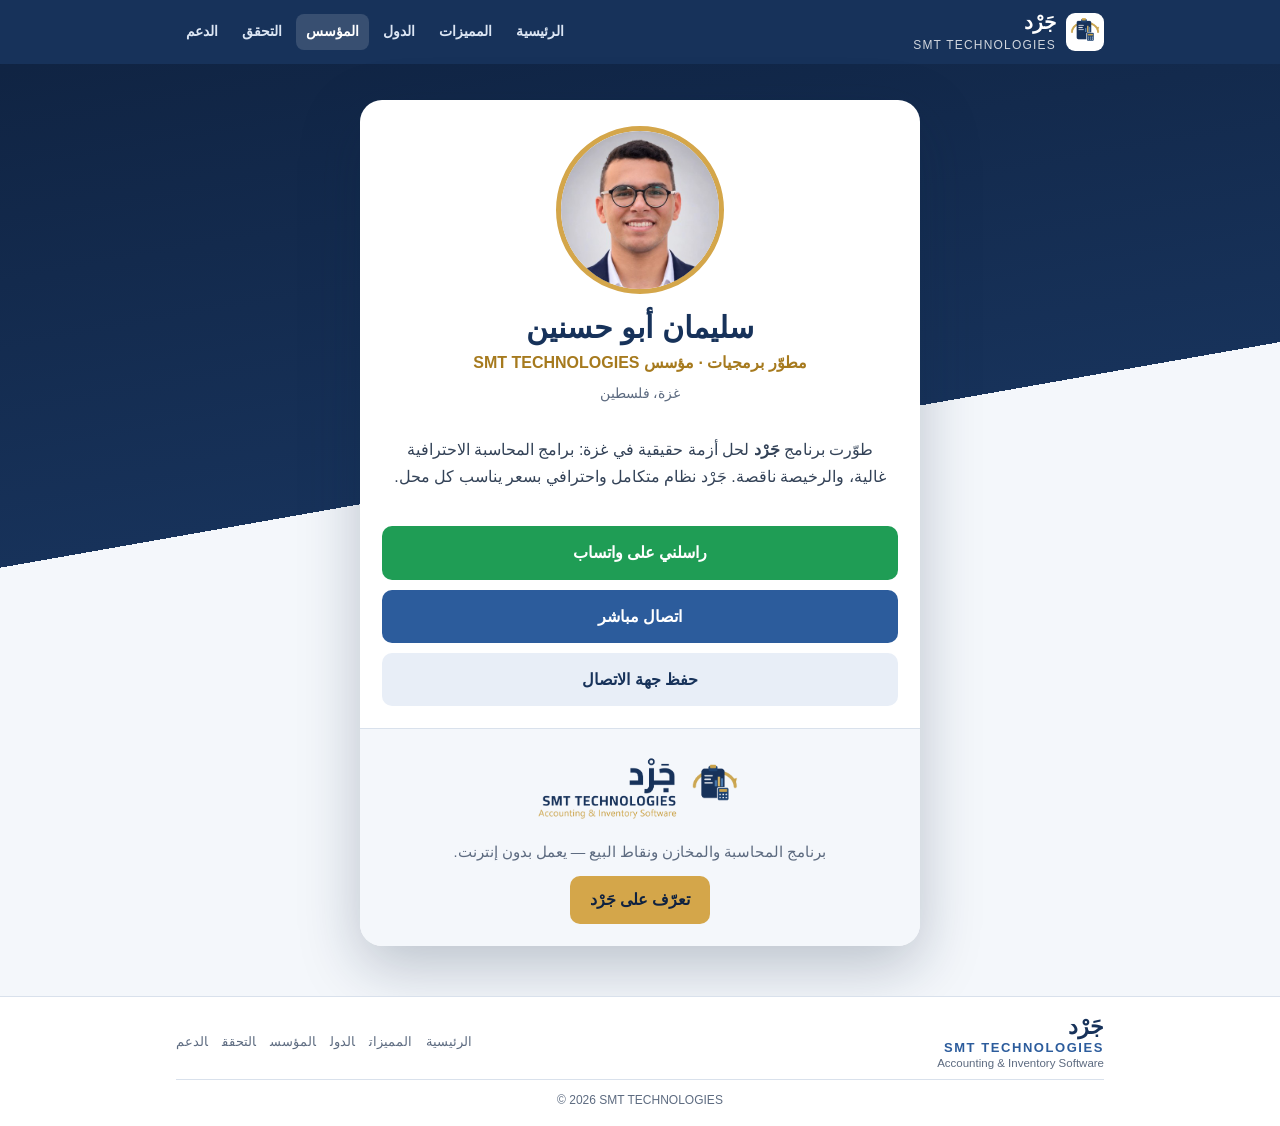
==== founder/index.html @ 3a220c8c "الموقع الكامل: تعريف جَرْد، الدول، الأسئلة، وصفحة المؤسس" ====
<!doctype html>
<html lang="ar" dir="rtl">
<head>
<meta charset="utf-8">
<meta name="viewport" content="width=device-width, initial-scale=1">
<meta http-equiv="Content-Security-Policy" content="default-src 'self'; script-src 'self'; style-src 'self' https://fonts.googleapis.com; font-src https://fonts.gstatic.com; img-src 'self' data:; connect-src 'self'; object-src 'none'; base-uri 'none'; form-action 'none'">
<meta name="referrer" content="strict-origin-when-cross-origin">
<meta name="theme-color" content="#0f2240">
<link rel="icon" href="../favicon.png">
<link rel="preconnect" href="https://fonts.googleapis.com">
<link rel="preconnect" href="https://fonts.gstatic.com" crossorigin>
<link href="https://fonts.googleapis.com/css2?family=Cairo:wght@400;500;600;700;800&display=swap" rel="stylesheet">
<title>سليمان أبو حسنين — مطوّر برمجيات | SMT TECHNOLOGIES</title>
<meta name="description" content="سليمان أبو حسنين، مطوّر برمجيات من غزة ومؤسس SMT TECHNOLOGIES، مطوّر برنامج جَرْد للمحاسبة والمخازن ونقاط البيع.">
<link rel="stylesheet" href="../assets/style.css?v=202611101321">
<link rel="stylesheet" href="../assets/home.css?v=202611101321">
</head>
<body data-root=".." data-page="founder" class="fp">
<header id="site-header"></header>
<main class="wrap">
  <article class="vcard">
    <div class="top">
      <div class="avatar"><img src="../assets/img/suliman-avatar.jpg" alt="سليمان أبو حسنين" width="400" height="400"></div>
      <h1>سليمان أبو حسنين</h1>
      <div class="role">مطوّر برمجيات · مؤسس SMT TECHNOLOGIES</div>
      <div class="place">غزة، فلسطين</div>
    </div>
    <p class="bio">طوّرت برنامج <b>جَرْد</b> لحل أزمة حقيقية في غزة: برامج المحاسبة الاحترافية غالية، والرخيصة ناقصة. جَرْد نظام متكامل واحترافي بسعر يناسب كل محل.</p>
    <div class="actions">
      <a class="btn btn-wa" id="wa-btn" href="https://wa.me/970597657810" target="_blank" rel="noopener">راسلني على واتساب</a>
      <a class="btn btn-primary" href="tel:+970597657810">اتصال مباشر</a>
      <a class="btn btn-ghost" href="suliman.vcf" download>حفظ جهة الاتصال</a>
    </div>
    <div class="prod">
      <img src="../assets/img/jard-logo.png" alt="جَرْد — SMT TECHNOLOGIES" width="621" height="222">
      <p>برنامج المحاسبة والمخازن ونقاط البيع — يعمل بدون إنترنت.</p>
      <a class="btn btn-gold" href="../index.html">تعرّف على جَرْد</a>
    </div>
  </article>
</main>
<footer id="site-footer"></footer>
<script src="../config.js?v=202611101321"></script>
<script src="../assets/site.js?v=202611101321"></script>
</body>
</html>
---- assets/style.css ----
:root {
  --brand: #17325a;
  --brand-2: #2c5c9c;
  --brand-soft: #e8eef7;
  --ink: #1b2433;
  --muted: #5d6b80;
  --line: #d9e1ec;
  --bg: #f4f7fb;
  --card: #ffffff;
  --ok: #1f7a4d;
  --ok-soft: #e7f5ee;
  --bad: #b23b3b;
  --bad-soft: #fcecec;
  --warn: #8a5a00;
  --radius: 14px;
  --shadow: 0 6px 24px rgba(23, 50, 90, 0.08);
}

* {
  box-sizing: border-box;
}
html {
  -webkit-text-size-adjust: 100%;
}
body {
  margin: 0;
  font-family: 'Cairo', 'Segoe UI', Tahoma, sans-serif;
  color: var(--ink);
  background: var(--bg);
  line-height: 1.7;
  min-height: 100vh;
  display: flex;
  flex-direction: column;
}
main {
  flex: 1;
}
a {
  color: var(--brand-2);
}
.wrap {
  width: 100%;
  max-width: 960px;
  margin: 0 auto;
  padding: 0 16px;
}

/* الترويسة */
.site-header {
  background: var(--brand);
  color: #fff;
}
.site-header .wrap {
  display: flex;
  align-items: center;
  justify-content: space-between;
  gap: 12px;
  min-height: 64px;
  flex-wrap: wrap;
}
.brand {
  display: flex;
  align-items: center;
  gap: 10px;
  color: #fff;
  text-decoration: none;
}
.brand-logo {
  width: 38px;
  height: 38px;
  flex: none;
  display: block;
}
.brand-logo img {
  width: 100%;
  height: 100%;
  object-fit: contain;
}
.brand-text {
  line-height: 1.2;
}
.brand-text b {
  display: block;
  font-size: 20px;
  font-weight: 800;
}
.brand-text small {
  font-size: 12px;
  opacity: 0.8;
}
.site-nav {
  display: flex;
  gap: 4px;
}
.site-nav a {
  color: #dbe5f3;
  text-decoration: none;
  font-size: 14px;
  font-weight: 600;
  padding: 6px 10px;
  border-radius: 8px;
}
.site-nav a:hover,
.site-nav a.active {
  background: rgba(255, 255, 255, 0.14);
  color: #fff;
}

/* التذييل */
.site-footer {
  margin-top: 40px;
  border-top: 1px solid var(--line);
  background: var(--card);
  color: var(--muted);
  font-size: 13px;
}
.site-footer .wrap {
  display: flex;
  justify-content: space-between;
  flex-wrap: wrap;
  gap: 8px;
  padding-top: 16px;
  padding-bottom: 16px;
}
.site-footer nav a {
  color: var(--muted);
  margin-inline-start: 14px;
  text-decoration: none;
}

/* عام */
.hero {
  background: linear-gradient(160deg, var(--brand) 0%, var(--brand-2) 100%);
  color: #fff;
  padding: 44px 0 52px;
}
.hero h1 {
  font-size: 30px;
  line-height: 1.35;
  margin: 0 0 10px;
}
.hero p {
  margin: 0 0 22px;
  color: #dbe5f3;
  max-width: 560px;
}
h2 {
  color: var(--brand);
  font-size: 22px;
  margin: 34px 0 14px;
}
.btn {
  display: inline-flex;
  align-items: center;
  justify-content: center;
  gap: 8px;
  padding: 10px 20px;
  border-radius: 10px;
  font: inherit;
  font-weight: 700;
  text-decoration: none;
  border: 0;
  cursor: pointer;
}
.btn-primary {
  background: var(--brand-2);
  color: #fff;
}
.btn-light {
  background: #fff;
  color: var(--brand);
}
.btn-glass {
  background: rgba(255, 255, 255, 0.16);
  color: #fff;
}
.btn-ghost {
  background: var(--brand-soft);
  color: var(--brand);
}
.btn-row {
  display: flex;
  gap: 10px;
  flex-wrap: wrap;
}
.card {
  background: var(--card);
  border: 1px solid var(--line);
  border-radius: var(--radius);
  box-shadow: var(--shadow);
  padding: 20px;
}
.grid {
  display: grid;
  grid-template-columns: repeat(auto-fit, minmax(220px, 1fr));
  gap: 14px;
}
.feature h3 {
  margin: 8px 0 4px;
  font-size: 17px;
  color: var(--brand);
}
.feature p {
  margin: 0;
  color: var(--muted);
  font-size: 14px;
}
.ico {
  width: 40px;
  height: 40px;
  border-radius: 10px;
  background: var(--brand-soft);
  color: var(--brand-2);
  display: flex;
  align-items: center;
  justify-content: center;
}
.ico svg {
  width: 22px;
  height: 22px;
}
.about {
  color: var(--muted);
}

/* صفحة التحقق */
.verify {
  max-width: 520px;
  margin: 28px auto 0;
}
.verify h1 {
  font-size: 20px;
  color: var(--brand);
  margin: 0 0 14px;
  text-align: center;
}
.badge {
  display: flex;
  flex-direction: column;
  align-items: center;
  gap: 6px;
  padding: 22px 16px;
  border-radius: var(--radius);
  text-align: center;
  font-weight: 800;
  font-size: 22px;
}
.badge .mark {
  width: 56px;
  height: 56px;
  border-radius: 50%;
  display: flex;
  align-items: center;
  justify-content: center;
  font-size: 30px;
  color: #fff;
}
.badge small {
  font-weight: 500;
  font-size: 14px;
}
.badge.ok {
  background: var(--ok-soft);
  color: var(--ok);
}
.badge.ok .mark {
  background: var(--ok);
}
.badge.bad {
  background: var(--bad-soft);
  color: var(--bad);
}
.badge.bad .mark {
  background: var(--bad);
}
.badge.wait {
  background: var(--brand-soft);
  color: var(--brand);
}
.badge.wait .mark {
  background: var(--brand-2);
}
.details {
  width: 100%;
  border-collapse: collapse;
  margin-top: 16px;
}
.details th,
.details td {
  text-align: start;
  padding: 10px 4px;
  border-bottom: 1px solid var(--line);
  vertical-align: top;
}
.details tr:last-child th,
.details tr:last-child td {
  border-bottom: 0;
}
.details th {
  color: var(--muted);
  font-weight: 600;
  width: 38%;
}
.details td {
  font-weight: 700;
  overflow-wrap: anywhere;
}
.mono {
  font-family: Consolas, 'Courier New', monospace;
  direction: ltr;
  unicode-bidi: isolate;
}
.verify .actions {
  margin-top: 18px;
  text-align: center;
}
.note {
  color: var(--muted);
  font-size: 13px;
  text-align: center;
  margin-top: 12px;
}

/* التواصل */
.contact-list {
  display: grid;
  gap: 10px;
}
.contact-item {
  display: flex;
  align-items: center;
  gap: 12px;
  padding: 14px 16px;
  text-decoration: none;
  color: var(--ink);
}
.contact-item b {
  display: block;
}
.contact-item span {
  color: var(--muted);
  font-size: 14px;
}
.contact-item .ltr {
  direction: ltr;
  unicode-bidi: isolate;
}
details.faq {
  margin-bottom: 10px;
  padding: 0;
}
details.faq summary {
  cursor: pointer;
  font-weight: 700;
  padding: 14px 16px;
  color: var(--brand);
}
details.faq p {
  margin: 0;
  padding: 0 16px 14px;
  color: var(--muted);
}

@media (max-width: 520px) {
  .hero {
    padding: 32px 0 38px;
  }
  .hero h1 {
    font-size: 24px;
  }
  .site-header .wrap {
    padding-top: 10px;
    padding-bottom: 8px;
  }
  .site-nav {
    width: 100%;
    justify-content: space-between;
  }
  .site-nav a {
    font-size: 13px;
    padding: 6px 8px;
  }
  .site-footer nav a {
    margin-inline-start: 0;
    margin-inline-end: 14px;
  }
}

/* هوية التذييل كما في الشعار: جَرْد / SMT TECHNOLOGIES / Accounting & Inventory Software */
.site-footer .wrap {
  align-items: center;
}
.foot-brand {
  display: flex;
  flex-direction: column;
  line-height: 1.25;
}
.foot-brand b {
  font-size: 22px;
  font-weight: 800;
  color: var(--brand);
}
.foot-brand span {
  font-size: 13px;
  font-weight: 700;
  letter-spacing: 0.12em;
  color: var(--brand-2);
}
.foot-brand small {
  direction: ltr;
  font-size: 11.5px;
  color: var(--muted);
}
.site-footer .copy {
  width: 100%;
  font-size: 12px;
  direction: ltr;
  text-align: center;
  border-top: 1px solid var(--line);
  padding-top: 10px;
}
.brand-text small {
  letter-spacing: 0.1em;
}

details.faq p a {
  font-weight: 700;
}

/* صفحة الدعم: زر التواصل أسفل الأسئلة */
.support-cta {
  margin-top: 18px;
  text-align: center;
  display: flex;
  flex-direction: column;
  align-items: center;
  gap: 4px;
}
.support-cta > span {
  color: var(--muted);
  font-size: 14px;
  margin-bottom: 10px;
}
.support-cta .btn-row {
  justify-content: center;
}
.btn-ico svg {
  width: 18px;
  height: 18px;
}

/* nav-scroll */
.site-nav {
  overflow-x: auto;
  scrollbar-width: none;
  max-width: 100%;
}
.site-nav::-webkit-scrollbar {
  display: none;
}
.site-nav a {
  white-space: nowrap;
}
.brand-logo img {
  border-radius: 9px;
  background: #fff;
}
---- assets/home.css ----
/* الصفحة الرئيسية وصفحة المؤسس — تُحمَّل بعد style.css */
:root {
  --gold: #d4a64a;
  --gold-soft: #fbf3e2;
  --navy-deep: #0f2240;
}


.lp .wrap {
  max-width: 1120px;
}
.lp section {
  padding: 64px 0;
}
.lp section.tint {
  background: #fff;
  border-top: 1px solid var(--line);
  border-bottom: 1px solid var(--line);
}
.eyebrow {
  display: inline-block;
  font-size: 13px;
  font-weight: 800;
  color: var(--gold);
  letter-spacing: 0.04em;
  margin-bottom: 6px;
}
.sec-title {
  font-size: 30px;
  line-height: 1.35;
  color: var(--brand);
  margin: 0 0 10px;
}
.sec-lead {
  color: var(--muted);
  font-size: 17px;
  max-width: 680px;
  margin: 0 0 32px;
}
.center {
  text-align: center;
}
.center .sec-lead {
  margin-inline: auto;
}

/* البطل */
.lp-hero {
  background: radial-gradient(1200px 500px at 85% -10%, rgba(212, 166, 74, 0.18), transparent 60%),
    linear-gradient(160deg, var(--navy-deep) 0%, var(--brand) 55%, var(--brand-2) 100%);
  color: #fff;
  padding: 64px 0 0 !important;
  overflow: hidden;
}
.lp-hero .wrap {
  display: grid;
  grid-template-columns: 1fr;
  gap: 36px;
  text-align: center;
}
.lp-hero .pill {
  display: inline-flex;
  align-items: center;
  gap: 8px;
  background: rgba(255, 255, 255, 0.1);
  border: 1px solid rgba(255, 255, 255, 0.18);
  padding: 4px 14px;
  border-radius: 99px;
  font-size: 13px;
  font-weight: 700;
  color: #f3dfb2;
}
.lp-hero h1 {
  font-size: 44px;
  line-height: 1.3;
  margin: 16px auto 14px;
  max-width: 820px;
}
.lp-hero h1 em {
  font-style: normal;
  color: var(--gold);
}
.lp-hero p.lead {
  color: #d3def0;
  font-size: 18px;
  max-width: 680px;
  margin: 0 auto 26px;
}
.lp-hero .btn-row {
  justify-content: center;
}
.btn-gold {
  background: var(--gold);
  color: var(--navy-deep);
}
.btn-lg {
  padding: 13px 26px;
  font-size: 16px;
}
.hero-shot {
  margin: 0 auto;
  max-width: 980px;
  border-radius: 16px 16px 0 0;
  border: 1px solid rgba(255, 255, 255, 0.2);
  border-bottom: 0;
  box-shadow: 0 -10px 60px rgba(0, 0, 0, 0.35);
  overflow: hidden;
  background: #fff;
}
.hero-shot img {
  display: block;
  width: 100%;
  height: auto;
}
.hero-stats {
  display: grid;
  grid-template-columns: repeat(4, 1fr);
  gap: 12px;
  max-width: 760px;
  margin: 0 auto;
}
.hero-stats div {
  background: rgba(255, 255, 255, 0.07);
  border: 1px solid rgba(255, 255, 255, 0.12);
  border-radius: 12px;
  padding: 10px 6px;
}
.hero-stats b {
  display: block;
  font-size: 24px;
  color: var(--gold);
  line-height: 1.2;
}
.hero-stats span {
  font-size: 13px;
  color: #c8d5ea;
}

/* القصة */
.story {
  display: grid;
  grid-template-columns: 1.2fr 1fr;
  gap: 32px;
  align-items: center;
}
.story p {
  font-size: 17px;
  color: #334257;
  margin: 0 0 12px;
}
.story blockquote {
  margin: 18px 0 0;
  padding: 14px 18px;
  border-inline-start: 4px solid var(--gold);
  background: var(--gold-soft);
  border-radius: 10px;
  font-weight: 700;
  color: var(--brand);
}
.pain {
  display: grid;
  gap: 12px;
}
.pain .card {
  display: flex;
  gap: 14px;
  align-items: flex-start;
  padding: 16px 18px;
}
.pain .card b {
  display: block;
  color: var(--brand);
}
.pain .card span {
  color: var(--muted);
  font-size: 14.5px;
}
.pain .n {
  flex: none;
  width: 34px;
  height: 34px;
  border-radius: 10px;
  display: grid;
  place-items: center;
  font-weight: 800;
  background: var(--brand-soft);
  color: var(--brand);
}
.pain .card.win .n {
  background: var(--gold);
  color: var(--navy-deep);
}

/* بطاقات الميزات */
.fgrid {
  display: grid;
  grid-template-columns: repeat(3, 1fr);
  gap: 16px;
}
.fcard {
  background: #fff;
  border: 1px solid var(--line);
  border-radius: 16px;
  padding: 22px;
  box-shadow: var(--shadow);
}
.fcard .ico {
  width: 46px;
  height: 46px;
  border-radius: 12px;
  background: var(--brand-soft);
  color: var(--brand);
  display: grid;
  place-items: center;
}
.fcard.gold .ico {
  background: var(--gold-soft);
  color: #a67a1e;
}
.fcard .ico svg {
  width: 24px;
  height: 24px;
}
.fcard h3 {
  margin: 14px 0 6px;
  font-size: 18px;
  color: var(--brand);
}
.fcard p {
  margin: 0;
  color: var(--muted);
  font-size: 15px;
}
.fcard ul {
  margin: 10px 0 0;
  padding: 0;
  list-style: none;
  display: flex;
  flex-wrap: wrap;
  gap: 6px;
}
.fcard li {
  font-size: 12.5px;
  font-weight: 700;
  background: var(--bg);
  border: 1px solid var(--line);
  color: #3b4a60;
  border-radius: 99px;
  padding: 2px 10px;
}

/* صور الشاشات */
.shots {
  display: grid;
  grid-template-columns: repeat(2, 1fr);
  gap: 18px;
}
.shot {
  margin: 0;
  background: #fff;
  border: 1px solid var(--line);
  border-radius: 14px;
  overflow: hidden;
  box-shadow: var(--shadow);
}
.shot img {
  display: block;
  width: 100%;
  height: auto;
  border-bottom: 1px solid var(--line);
}
.shot figcaption {
  padding: 12px 16px;
  font-weight: 700;
  color: var(--brand);
}
.shot figcaption small {
  display: block;
  font-weight: 500;
  color: var(--muted);
  font-size: 13.5px;
}

/* ظروف غزة */
.dark-band {
  background: linear-gradient(160deg, var(--navy-deep), var(--brand));
  color: #fff;
}
.dark-band .sec-title {
  color: #fff;
}
.dark-band .sec-lead {
  color: #c8d5ea;
}
.dark-band .fcard {
  background: rgba(255, 255, 255, 0.06);
  border-color: rgba(255, 255, 255, 0.14);
  box-shadow: none;
}
.dark-band .fcard h3 {
  color: #fff;
}
.dark-band .fcard p {
  color: #c8d5ea;
}
.dark-band .fcard .ico {
  background: rgba(212, 166, 74, 0.18);
  color: var(--gold);
}

/* الدول */
.legend {
  display: flex;
  gap: 16px;
  flex-wrap: wrap;
  justify-content: center;
  margin: -14px 0 26px;
  font-size: 14px;
  color: var(--muted);
}
.tag {
  display: inline-block;
  font-size: 12px;
  font-weight: 800;
  border-radius: 99px;
  padding: 1px 10px;
  white-space: nowrap;
}
.tag.ok {
  background: var(--ok-soft);
  color: var(--ok);
}
.tag.first {
  background: var(--gold);
  color: var(--navy-deep);
}
.tag.soon {
  background: var(--gold-soft);
  color: #8a6212;
}
.cgrid {
  display: grid;
  grid-template-columns: repeat(3, 1fr);
  gap: 14px;
}
.ccard {
  background: #fff;
  border: 1px solid var(--line);
  border-radius: 14px;
  padding: 18px;
}
.ccard.main {
  border-color: var(--gold);
  box-shadow: 0 0 0 3px var(--gold-soft);
}
.ccard header {
  display: flex;
  align-items: center;
  justify-content: space-between;
  gap: 8px;
  margin-bottom: 8px;
}
.ccard h3 {
  margin: 0;
  font-size: 18px;
  color: var(--brand);
}
.ccard ul {
  margin: 0;
  padding-inline-start: 18px;
  color: #3b4a60;
  font-size: 14.5px;
}
.ccard li {
  margin: 2px 0;
}
.more-countries {
  margin-top: 18px;
  text-align: center;
  color: var(--muted);
  font-size: 15px;
}
.more-countries b {
  color: var(--brand);
}
.fine {
  margin-top: 10px;
  text-align: center;
  font-size: 13px;
  color: var(--muted);
}

/* اللغات والتخزين */
.split {
  display: grid;
  grid-template-columns: 1fr 1fr;
  gap: 18px;
}
.list-card h3 {
  margin: 0 0 12px;
  color: var(--brand);
  font-size: 19px;
}
.rows {
  list-style: none;
  margin: 0;
  padding: 0;
}
.rows li {
  display: flex;
  justify-content: space-between;
  align-items: center;
  gap: 10px;
  padding: 10px 0;
  border-bottom: 1px dashed var(--line);
}
.rows li:last-child {
  border-bottom: 0;
}
.rows li span {
  color: #334257;
}
.rows li small {
  display: block;
  color: var(--muted);
  font-size: 13px;
}

/* رمز QR لكل عميل */
.qr-flow {
  display: grid;
  grid-template-columns: repeat(3, 1fr);
  gap: 16px;
  counter-reset: step;
}
.qr-flow .fcard {
  position: relative;
}
.qr-flow .fcard::before {
  counter-increment: step;
  content: counter(step);
  position: absolute;
  top: 16px;
  inset-inline-end: 18px;
  font-size: 34px;
  font-weight: 800;
  color: var(--brand-soft);
}

/* المؤسس */
.founder {
  display: grid;
  grid-template-columns: 360px 1fr;
  gap: 36px;
  align-items: center;
}
.founder-photo {
  border-radius: 20px;
  overflow: hidden;
  background: #fff;
  border: 1px solid var(--line);
  box-shadow: var(--shadow);
  position: relative;
}
.founder-photo img {
  display: block;
  width: 100%;
  height: auto;
}
.founder-photo::after {
  content: '';
  position: absolute;
  inset: auto 0 0 0;
  height: 6px;
  background: var(--gold);
}
.founder h3 {
  font-size: 28px;
  margin: 0;
  color: var(--brand);
}
.founder .role {
  color: #a67a1e;
  font-weight: 800;
  margin-bottom: 12px;
}
.founder p {
  color: #334257;
  font-size: 16.5px;
  margin: 0 0 12px;
}

/* الأسئلة */
.faq-list {
  max-width: 820px;
  margin: 0 auto;
  display: grid;
  gap: 10px;
}
.faq-list details {
  background: #fff;
  border: 1px solid var(--line);
  border-radius: 12px;
  padding: 14px 18px;
}
.faq-list summary {
  cursor: pointer;
  font-weight: 800;
  color: var(--brand);
}
.faq-list ul {
  margin: 8px 0 0;
  padding-inline-start: 20px;
  color: #334257;
}
.faq-list li {
  margin: 3px 0;
}
.faq-list a {
  font-weight: 800;
}
.faq-list p {
  margin: 10px 0 0;
  color: #334257;
}

/* الدعوة الأخيرة */
.cta-band {
  background: linear-gradient(135deg, var(--brand), var(--brand-2));
  color: #fff;
  border-radius: 20px;
  padding: 36px 24px;
  text-align: center;
}
.cta-band h2 {
  color: #fff;
  margin: 0 0 8px;
  font-size: 28px;
}
.cta-band p {
  color: #d3def0;
  margin: 0 0 20px;
}
.cta-band .btn-row {
  justify-content: center;
}

/* صفحة المؤسس (بطاقة الباركود) */
.fp {
  background: linear-gradient(170deg, var(--navy-deep) 0%, var(--brand) 42%, var(--bg) 42%);
}
.fp main {
  padding: 36px 0 10px;
}
.vcard {
  max-width: 560px;
  margin: 0 auto;
  background: #fff;
  border-radius: 22px;
  box-shadow: 0 20px 60px rgba(15, 34, 64, 0.25);
  overflow: hidden;
  text-align: center;
}
.vcard .top {
  padding: 26px 22px 6px;
}
.vcard .avatar {
  width: 168px;
  height: 168px;
  margin: 0 auto 14px;
  border-radius: 50%;
  overflow: hidden;
  border: 5px solid var(--gold);
  background: #fff;
}
.vcard .avatar img {
  width: 100%;
  height: 100%;
  object-fit: cover;
  object-position: 50% 20%;
}
.vcard h1 {
  margin: 0;
  font-size: 30px;
  color: var(--brand);
  line-height: 1.3;
}
.vcard .role {
  color: #a67a1e;
  font-weight: 800;
  margin: 2px 0 6px;
}
.vcard .place {
  color: var(--muted);
  font-size: 14px;
}
.vcard .bio {
  padding: 8px 26px 4px;
  color: #334257;
  font-size: 16px;
}
.vcard .actions {
  display: grid;
  gap: 10px;
  padding: 16px 22px 22px;
}
.vcard .actions .btn {
  width: 100%;
  padding: 13px;
  font-size: 16px;
}
.btn-wa {
  background: #1f9d55;
  color: #fff;
}
.vcard .prod {
  border-top: 1px solid var(--line);
  background: var(--bg);
  padding: 18px 22px 22px;
}
.vcard .prod img {
  width: 220px;
  max-width: 70%;
  height: auto;
}
.vcard .prod p {
  margin: 6px 0 12px;
  color: var(--muted);
  font-size: 14.5px;
}

@media (max-width: 900px) {
  .fgrid,
  .cgrid,
  .qr-flow {
    grid-template-columns: repeat(2, 1fr);
  }
  .story,
  .founder {
    grid-template-columns: 1fr;
  }
  .founder-photo {
    max-width: 300px;
    margin: 0 auto;
  }
  .founder {
    text-align: center;
  }
}
@media (max-width: 620px) {
  .lp section {
    padding: 44px 0;
  }
  .lp-hero h1 {
    font-size: 30px;
  }
  .lp-hero p.lead {
    font-size: 16px;
  }
  .sec-title {
    font-size: 24px;
  }
  .fgrid,
  .cgrid,
  .qr-flow,
  .shots,
  .split {
    grid-template-columns: 1fr;
  }
  .hero-stats {
    grid-template-columns: repeat(2, 1fr);
  }
  .site-nav {
    width: 100%;
    justify-content: flex-start;
  }
}
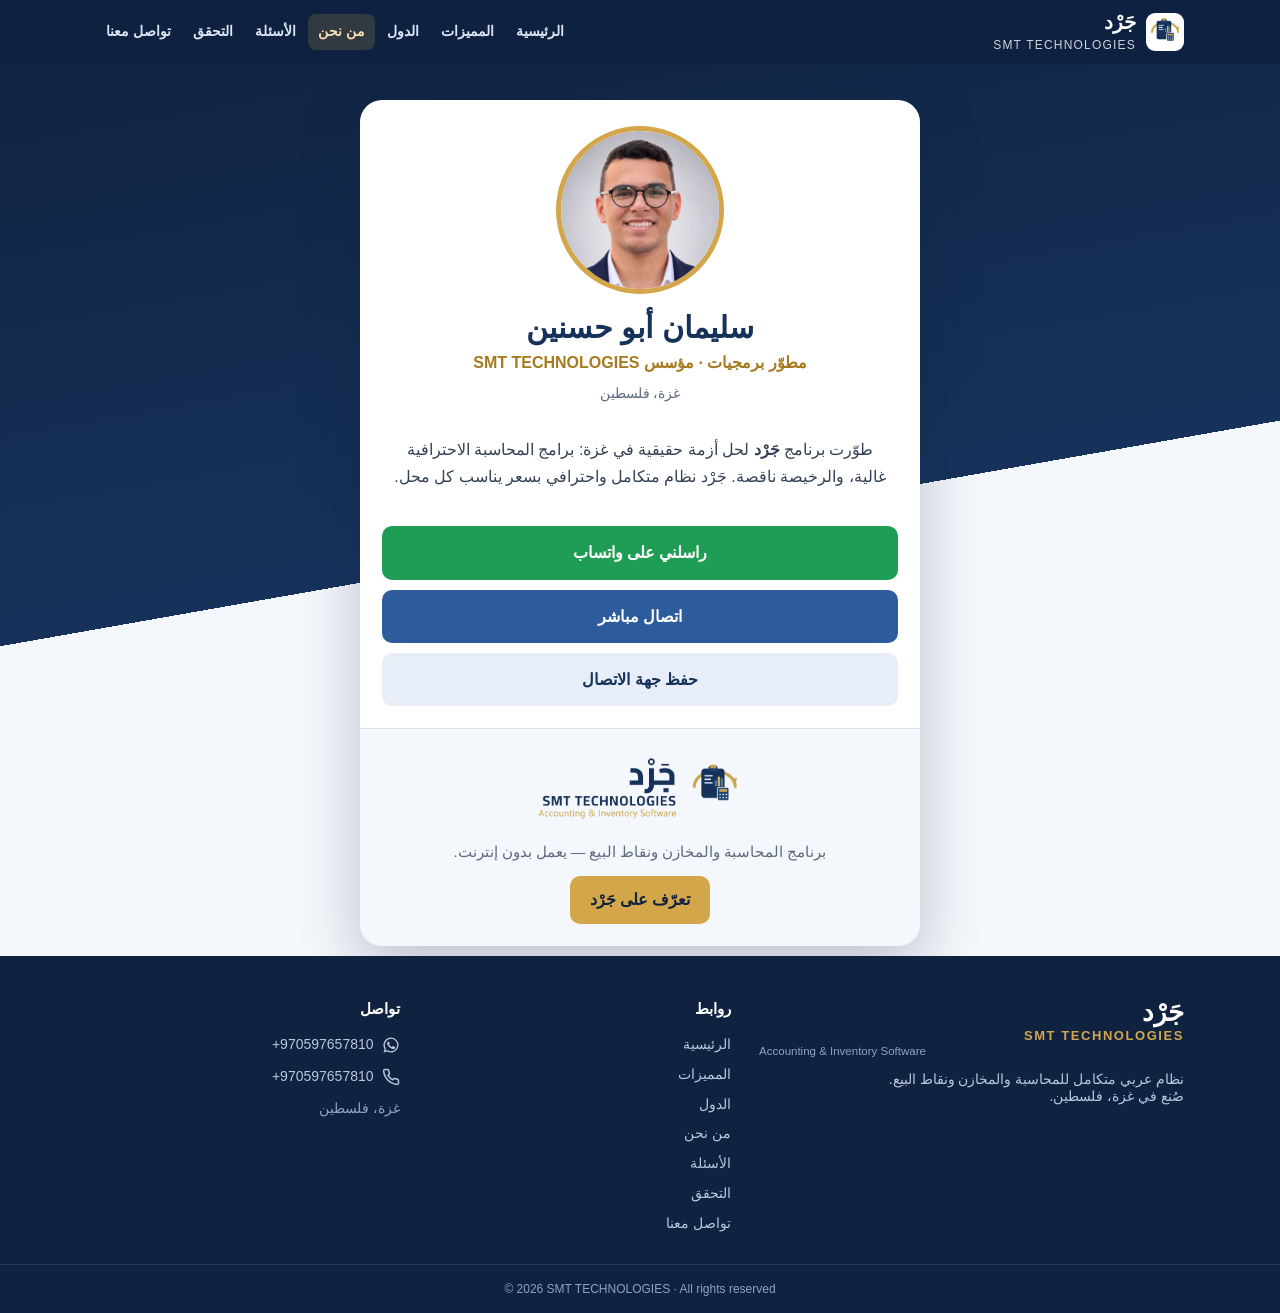
==== commit ce8c3604: "الموقع: صفحات منفصلة، تكبير الصور، قائمة الجوال، وتحسين الشكل" ====
--- a/founder/index.html
+++ b/founder/index.html
@@ -12,8 +12,8 @@
 <link href="https://fonts.googleapis.com/css2?family=Cairo:wght@400;500;600;700;800&display=swap" rel="stylesheet">
 <title>سليمان أبو حسنين — مطوّر برمجيات | SMT TECHNOLOGIES</title>
 <meta name="description" content="سليمان أبو حسنين، مطوّر برمجيات من غزة ومؤسس SMT TECHNOLOGIES، مطوّر برنامج جَرْد للمحاسبة والمخازن ونقاط البيع.">
-<link rel="stylesheet" href="../assets/style.css?v=202611101321">
-<link rel="stylesheet" href="../assets/home.css?v=202611101321">
+<link rel="stylesheet" href="../assets/style.css?v=202611101549">
+<link rel="stylesheet" href="../assets/home.css?v=202611101549">
 </head>
 <body data-root=".." data-page="founder" class="fp">
 <header id="site-header"></header>
@@ -39,7 +39,7 @@
   </article>
 </main>
 <footer id="site-footer"></footer>
-<script src="../config.js?v=202611101321"></script>
-<script src="../assets/site.js?v=202611101321"></script>
+<script src="../config.js?v=202611101549"></script>
+<script src="../assets/site.js?v=202611101549"></script>
 </body>
 </html>
--- a/assets/style.css
+++ b/assets/style.css
@@ -465,3 +465,177 @@
   border-radius: 9px;
   background: #fff;
 }
+
+/* ===== v3: ترويسة ثابتة + قائمة الجوال + تذييل بأعمدة ===== */
+.site-header {
+  position: sticky;
+  top: 0;
+  z-index: 50;
+  background: rgba(15, 34, 64, 0.96);
+  -webkit-backdrop-filter: saturate(140%) blur(10px);
+  backdrop-filter: saturate(140%) blur(10px);
+  transition: box-shadow 0.2s ease;
+}
+.site-header.scrolled {
+  box-shadow: 0 6px 24px rgba(0, 0, 0, 0.25);
+}
+.site-header .wrap {
+  flex-wrap: nowrap;
+  max-width: 1120px;
+}
+.site-nav {
+  gap: 2px;
+}
+.site-nav a {
+  transition: background 0.15s ease, color 0.15s ease;
+}
+.site-nav a.active {
+  background: rgba(212, 166, 74, 0.18);
+  color: #f3dfb2;
+}
+.nav-toggle {
+  display: none;
+  width: 44px;
+  height: 44px;
+  border: 0;
+  border-radius: 10px;
+  background: rgba(255, 255, 255, 0.1);
+  cursor: pointer;
+  padding: 11px;
+  flex-direction: column;
+  justify-content: space-between;
+}
+.nav-toggle span {
+  display: block;
+  height: 2.5px;
+  border-radius: 2px;
+  background: #fff;
+  transition: transform 0.2s ease, opacity 0.2s ease;
+}
+.site-header.nav-open .nav-toggle span:nth-child(1) {
+  transform: translateY(8.2px) rotate(45deg);
+}
+.site-header.nav-open .nav-toggle span:nth-child(2) {
+  opacity: 0;
+}
+.site-header.nav-open .nav-toggle span:nth-child(3) {
+  transform: translateY(-8.2px) rotate(-45deg);
+}
+@media (max-width: 860px) {
+  .site-header .wrap {
+    flex-wrap: wrap;
+    padding-top: 8px;
+    padding-bottom: 8px;
+  }
+  .nav-toggle {
+    display: flex;
+  }
+  .site-nav {
+    display: none !important;
+    width: 100%;
+    flex-direction: column;
+    gap: 4px;
+    padding: 8px 0 6px;
+  }
+  .site-header.nav-open .site-nav {
+    display: flex !important;
+  }
+  .site-nav a {
+    font-size: 16px;
+    padding: 12px 14px;
+  }
+}
+
+.site-footer {
+  margin-top: 0;
+  background: #0f2240;
+  color: #b9c7dc;
+  border-top: 0;
+  font-size: 14px;
+}
+.site-footer .foot-grid {
+  display: grid;
+  grid-template-columns: 1.4fr 1fr 1fr;
+  gap: 28px;
+  padding-top: 40px;
+  padding-bottom: 28px;
+  max-width: 1120px;
+  align-items: start;
+}
+.site-footer .foot-brand b {
+  color: #fff;
+  font-size: 26px;
+}
+.site-footer .foot-brand span {
+  color: #d4a64a;
+}
+.site-footer .foot-brand small {
+  color: #8fa3c0;
+}
+.site-footer .foot-brand p {
+  margin: 12px 0 0;
+  color: #b9c7dc;
+  max-width: 320px;
+}
+.foot-col h4 {
+  margin: 0 0 12px;
+  color: #fff;
+  font-size: 15px;
+}
+.foot-col nav {
+  display: grid;
+  gap: 6px;
+}
+.site-footer .foot-col nav a {
+  color: #b9c7dc;
+  margin: 0;
+}
+.site-footer a:hover {
+  color: #fff;
+}
+.foot-link {
+  display: flex;
+  align-items: center;
+  gap: 8px;
+  color: #b9c7dc;
+  text-decoration: none;
+  margin-bottom: 8px;
+  justify-content: flex-start;
+}
+.foot-link svg {
+  width: 18px;
+  height: 18px;
+  flex: none;
+}
+.foot-place {
+  color: #8fa3c0;
+}
+.site-footer .copy {
+  border-top: 1px solid rgba(255, 255, 255, 0.1);
+  color: #8fa3c0;
+  padding: 14px 16px;
+}
+@media (max-width: 760px) {
+  .site-footer .foot-grid {
+    grid-template-columns: 1fr;
+    gap: 22px;
+  }
+}
+:focus-visible {
+  outline: 3px solid #d4a64a;
+  outline-offset: 2px;
+}
+.skip {
+  position: absolute;
+  top: -100px;
+  inset-inline-start: 12px;
+  z-index: 200;
+  background: #d4a64a;
+  color: #0f2240;
+  font-weight: 800;
+  padding: 8px 14px;
+  border-radius: 8px;
+}
+.skip:focus {
+  top: 10px;
+}
--- a/assets/home.css
+++ b/assets/home.css
@@ -675,3 +675,388 @@
     justify-content: flex-start;
   }
 }
+
+/* ===== v3: صفحات داخلية، تكبير الصور، حركات ===== */
+.page-hero {
+  background: radial-gradient(900px 380px at 85% -20%, rgba(212, 166, 74, 0.16), transparent 60%),
+    linear-gradient(160deg, var(--navy-deep) 0%, var(--brand) 70%, var(--brand-2) 130%);
+  color: #fff;
+  padding: 56px 0 60px !important;
+  text-align: center;
+}
+.page-hero .crumbs {
+  font-size: 13px;
+  color: #b9c7dc;
+  margin-bottom: 10px;
+}
+.page-hero .crumbs a {
+  color: #f3dfb2;
+  text-decoration: none;
+}
+.page-hero h1 {
+  margin: 0 0 10px;
+  font-size: 40px;
+  line-height: 1.3;
+}
+.page-hero p {
+  margin: 0 auto;
+  max-width: 680px;
+  color: #d3def0;
+  font-size: 17px;
+}
+.page-hero .pill {
+  display: inline-block;
+  margin-bottom: 14px;
+  background: rgba(255, 255, 255, 0.1);
+  border: 1px solid rgba(255, 255, 255, 0.18);
+  padding: 4px 14px;
+  border-radius: 99px;
+  font-size: 13px;
+  font-weight: 700;
+  color: #f3dfb2;
+}
+
+/* بطاقات الانتقال للصفحات */
+.hl-grid {
+  display: grid;
+  grid-template-columns: repeat(4, 1fr);
+  gap: 16px;
+}
+.hl-card {
+  display: flex;
+  flex-direction: column;
+  gap: 8px;
+  background: #fff;
+  border: 1px solid var(--line);
+  border-radius: 18px;
+  padding: 22px;
+  text-decoration: none;
+  color: inherit;
+  box-shadow: var(--shadow);
+  transition: transform 0.2s ease, box-shadow 0.2s ease, border-color 0.2s ease;
+}
+.hl-card:hover {
+  transform: translateY(-4px);
+  box-shadow: 0 14px 36px rgba(23, 50, 90, 0.14);
+  border-color: var(--gold);
+}
+.hl-card h3 {
+  margin: 6px 0 0;
+  color: var(--brand);
+  font-size: 18px;
+}
+.hl-card p {
+  margin: 0;
+  color: var(--muted);
+  font-size: 14.5px;
+  flex: 1;
+}
+.hl-card .go {
+  font-weight: 800;
+  color: var(--brand-2);
+  font-size: 14px;
+}
+.hl-card .ico {
+  width: 46px;
+  height: 46px;
+  border-radius: 12px;
+  background: var(--brand-soft);
+  color: var(--brand);
+  display: grid;
+  place-items: center;
+}
+.hl-card .ico svg {
+  width: 24px;
+  height: 24px;
+}
+.hl-card.gold .ico {
+  background: var(--gold-soft);
+  color: #a67a1e;
+}
+
+/* حركات خفيفة للبطاقات */
+.fcard,
+.ccard,
+.shot {
+  transition: transform 0.2s ease, box-shadow 0.2s ease, border-color 0.2s ease;
+}
+.fcard:hover,
+.ccard:hover {
+  transform: translateY(-3px);
+  box-shadow: 0 14px 34px rgba(23, 50, 90, 0.12);
+}
+.dark-band .fcard:hover {
+  box-shadow: none;
+  border-color: rgba(212, 166, 74, 0.5);
+}
+
+/* الصور القابلة للتكبير */
+img[data-zoom] {
+  cursor: zoom-in;
+}
+.shot {
+  position: relative;
+}
+.shot .zoom-hint {
+  position: absolute;
+  top: 10px;
+  inset-inline-start: 10px;
+  background: rgba(15, 34, 64, 0.8);
+  color: #fff;
+  font-size: 12px;
+  font-weight: 700;
+  border-radius: 99px;
+  padding: 3px 10px;
+  pointer-events: none;
+  opacity: 0;
+  transition: opacity 0.2s ease;
+}
+.shot:hover .zoom-hint,
+.shot:focus-within .zoom-hint {
+  opacity: 1;
+}
+.shot:hover {
+  transform: translateY(-3px);
+  box-shadow: 0 16px 40px rgba(23, 50, 90, 0.16);
+}
+.shot img {
+  transition: transform 0.4s ease;
+}
+
+.lb {
+  position: fixed;
+  inset: 0;
+  z-index: 100;
+  background: rgba(6, 14, 28, 0.95);
+  display: flex;
+  align-items: center;
+  justify-content: center;
+  padding: 56px 64px;
+  opacity: 0;
+  transition: opacity 0.18s ease;
+}
+.lb.in {
+  opacity: 1;
+}
+.lb[hidden] {
+  display: none;
+}
+.lb-fig {
+  margin: 0;
+  max-width: 100%;
+  max-height: 100%;
+  display: flex;
+  flex-direction: column;
+  align-items: center;
+  gap: 12px;
+}
+.lb-fig img {
+  max-width: 100%;
+  max-height: calc(100vh - 150px);
+  border-radius: 12px;
+  box-shadow: 0 20px 60px rgba(0, 0, 0, 0.5);
+  background: #fff;
+}
+.lb-fig figcaption {
+  color: #e6edf7;
+  font-weight: 700;
+  text-align: center;
+}
+.lb-close,
+.lb-nav {
+  position: absolute;
+  border: 0;
+  cursor: pointer;
+  color: #fff;
+  background: rgba(255, 255, 255, 0.12);
+  border-radius: 50%;
+  width: 46px;
+  height: 46px;
+  font-size: 30px;
+  line-height: 1;
+  display: grid;
+  place-items: center;
+}
+.lb-close:hover,
+.lb-nav:hover {
+  background: rgba(255, 255, 255, 0.25);
+}
+.lb-close {
+  top: 14px;
+  inset-inline-end: 14px;
+}
+.lb-nav {
+  top: 50%;
+  transform: translateY(-50%);
+}
+.lb-prev {
+  inset-inline-start: 12px;
+}
+.lb-next {
+  inset-inline-end: 12px;
+}
+.lb.single .lb-nav {
+  display: none;
+}
+html.lb-on {
+  overflow: hidden;
+}
+@media (max-width: 620px) {
+  .lb {
+    padding: 64px 10px;
+  }
+  .lb-nav {
+    top: auto;
+    bottom: 14px;
+    transform: none;
+  }
+}
+
+/* ظهور عند التمرير */
+html.rv .reveal {
+  opacity: 0;
+  transform: translateY(18px);
+  transition: opacity 0.6s ease, transform 0.6s ease;
+}
+html.rv .reveal.in {
+  opacity: 1;
+  transform: none;
+}
+
+/* زر الأعلى */
+.to-top {
+  position: fixed;
+  bottom: 18px;
+  inset-inline-end: 18px;
+  z-index: 40;
+  width: 46px;
+  height: 46px;
+  border-radius: 50%;
+  border: 0;
+  cursor: pointer;
+  background: var(--brand);
+  color: #fff;
+  box-shadow: 0 8px 24px rgba(15, 34, 64, 0.3);
+  display: grid;
+  place-items: center;
+  opacity: 0;
+  pointer-events: none;
+  transform: translateY(10px);
+  transition: opacity 0.2s ease, transform 0.2s ease;
+}
+.to-top svg {
+  width: 22px;
+  height: 22px;
+}
+.to-top.show {
+  opacity: 1;
+  pointer-events: auto;
+  transform: none;
+}
+
+/* قسم جَرْد AI */
+.ai-band {
+  background: radial-gradient(800px 400px at 15% 0%, rgba(212, 166, 74, 0.2), transparent 60%),
+    linear-gradient(160deg, #0b1a33, var(--navy-deep) 60%, var(--brand));
+  color: #fff;
+}
+.ai-band .sec-title {
+  color: #fff;
+}
+.ai-band .sec-lead {
+  color: #c8d5ea;
+}
+.ai-chat {
+  max-width: 560px;
+  margin: 0 auto 30px;
+  background: rgba(255, 255, 255, 0.06);
+  border: 1px solid rgba(255, 255, 255, 0.14);
+  border-radius: 18px;
+  padding: 18px;
+  display: grid;
+  gap: 10px;
+}
+.ai-chat .q,
+.ai-chat .a {
+  padding: 10px 14px;
+  border-radius: 14px;
+  max-width: 85%;
+  font-size: 15.5px;
+}
+.ai-chat .q {
+  background: var(--gold);
+  color: var(--navy-deep);
+  font-weight: 700;
+  justify-self: start;
+}
+.ai-chat .a {
+  background: rgba(255, 255, 255, 0.12);
+  justify-self: end;
+}
+.ai-band .fcard {
+  background: rgba(255, 255, 255, 0.06);
+  border-color: rgba(255, 255, 255, 0.14);
+  box-shadow: none;
+}
+.ai-band .fcard h3 {
+  color: #fff;
+}
+.ai-band .fcard p {
+  color: #c8d5ea;
+}
+.ai-band .fcard .ico {
+  background: rgba(212, 166, 74, 0.18);
+  color: var(--gold);
+}
+
+/* القيم / من نحن */
+.values {
+  display: grid;
+  grid-template-columns: repeat(3, 1fr);
+  gap: 16px;
+}
+
+/* صفحة التواصل */
+.contact-cards {
+  display: grid;
+  grid-template-columns: repeat(3, 1fr);
+  gap: 16px;
+}
+.contact-cards .hl-card {
+  align-items: flex-start;
+}
+
+/* إصلاح: أرقام الأبطال */
+.hero-stats b svg {
+  width: 26px;
+  height: 26px;
+  vertical-align: middle;
+}
+
+@media (max-width: 900px) {
+  .hl-grid,
+  .contact-cards {
+    grid-template-columns: repeat(2, 1fr);
+  }
+  .values {
+    grid-template-columns: 1fr;
+  }
+}
+@media (max-width: 620px) {
+  .page-hero h1 {
+    font-size: 28px;
+  }
+  .hl-grid,
+  .contact-cards {
+    grid-template-columns: 1fr;
+  }
+}
+.lb-fig {
+  min-width: 0;
+  width: 100%;
+}
+.lb-fig img {
+  width: auto;
+  height: auto;
+  object-fit: contain;
+}
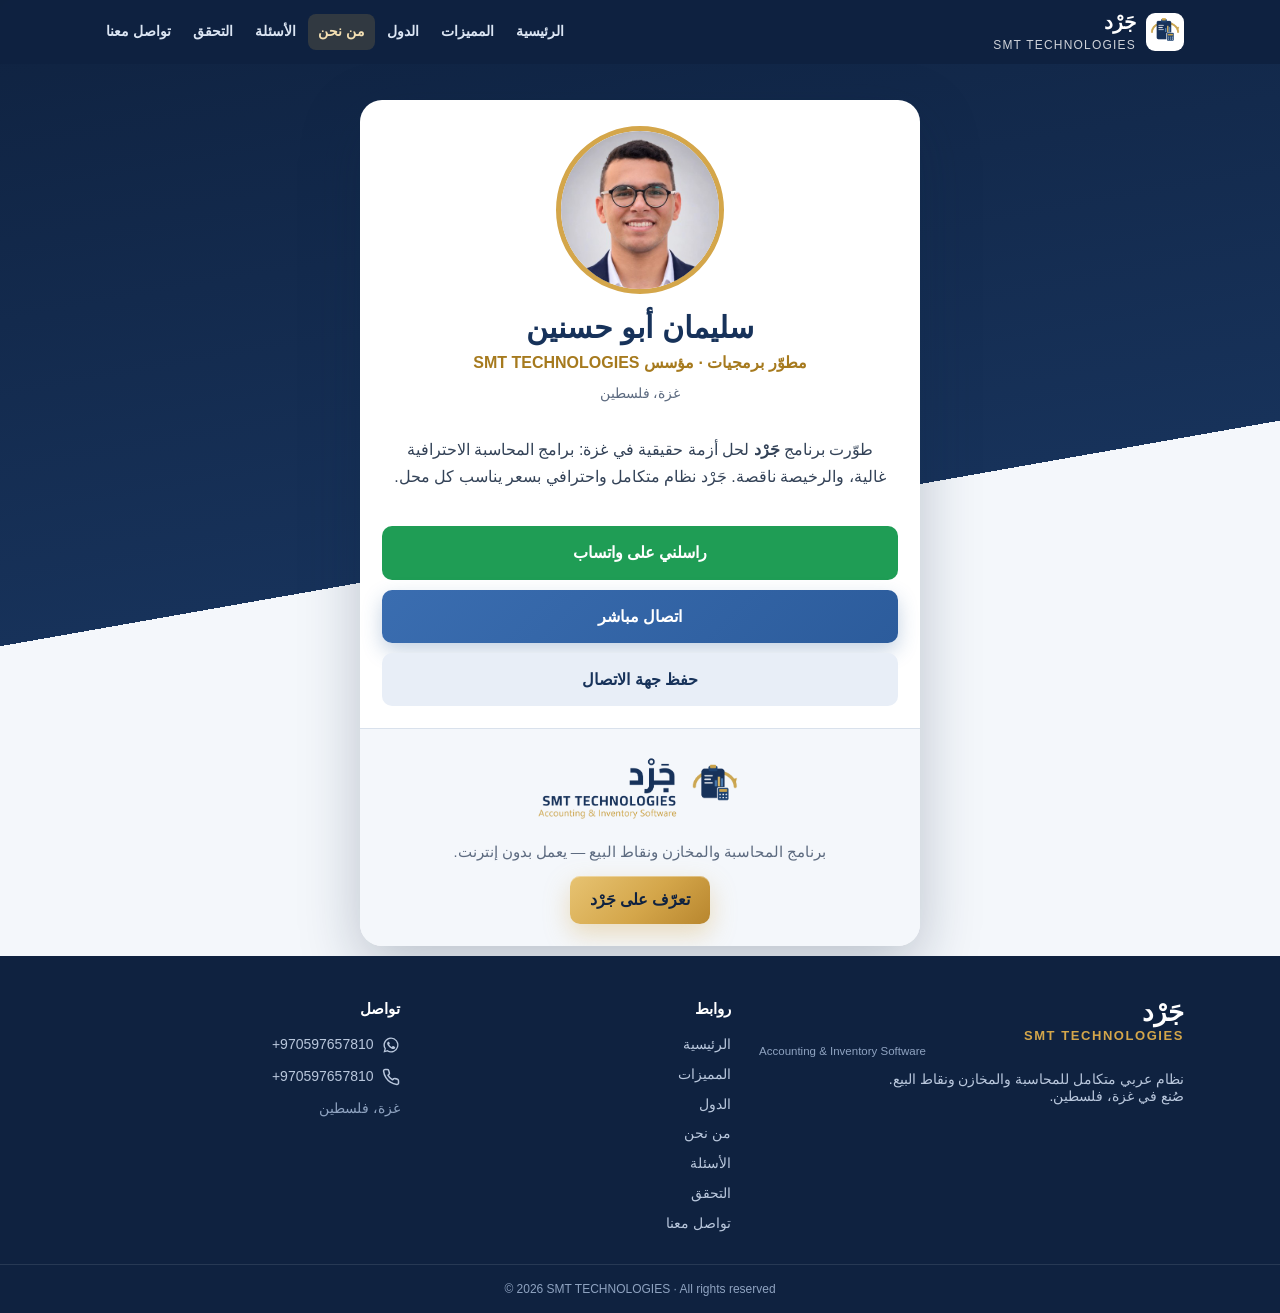
==== commit d067b9c0: "الموقع: تصميم أفخم (خط Alexandria، بطاقات عائمة، عدّادات)، وتسكير الصورة بالضغط برّاها" ====
--- a/founder/index.html
+++ b/founder/index.html
@@ -9,11 +9,11 @@
 <link rel="icon" href="../favicon.png">
 <link rel="preconnect" href="https://fonts.googleapis.com">
 <link rel="preconnect" href="https://fonts.gstatic.com" crossorigin>
-<link href="https://fonts.googleapis.com/css2?family=Cairo:wght@400;500;600;700;800&display=swap" rel="stylesheet">
+<link href="https://fonts.googleapis.com/css2?family=Alexandria:wght@500;600;700;800&family=Cairo:wght@400;500;600;700;800&display=swap" rel="stylesheet">
 <title>سليمان أبو حسنين — مطوّر برمجيات | SMT TECHNOLOGIES</title>
 <meta name="description" content="سليمان أبو حسنين، مطوّر برمجيات من غزة ومؤسس SMT TECHNOLOGIES، مطوّر برنامج جَرْد للمحاسبة والمخازن ونقاط البيع.">
-<link rel="stylesheet" href="../assets/style.css?v=202611101549">
-<link rel="stylesheet" href="../assets/home.css?v=202611101549">
+<link rel="stylesheet" href="../assets/style.css?v=202611101558">
+<link rel="stylesheet" href="../assets/home.css?v=202611101558">
 </head>
 <body data-root=".." data-page="founder" class="fp">
 <header id="site-header"></header>
@@ -39,7 +39,7 @@
   </article>
 </main>
 <footer id="site-footer"></footer>
-<script src="../config.js?v=202611101549"></script>
-<script src="../assets/site.js?v=202611101549"></script>
+<script src="../config.js?v=202611101558"></script>
+<script src="../assets/site.js?v=202611101558"></script>
 </body>
 </html>
--- a/assets/home.css
+++ b/assets/home.css
@@ -1060,3 +1060,300 @@
   height: auto;
   object-fit: contain;
 }
+
+/* ===== v4: لمسة فخمة ===== */
+h1, h2, h3, h4,
+.sec-title,
+.brand-text b,
+.foot-brand b,
+.hero-stats b,
+.btn {
+  font-family: 'Alexandria', 'Cairo', 'Segoe UI', Tahoma, sans-serif;
+}
+.sec-title {
+  letter-spacing: -0.01em;
+  font-weight: 700;
+}
+.lp-hero h1,
+.page-hero h1 {
+  font-weight: 700;
+  letter-spacing: -0.015em;
+}
+.eyebrow {
+  display: inline-flex;
+  align-items: center;
+  gap: 8px;
+}
+.eyebrow::before {
+  content: '';
+  width: 22px;
+  height: 2px;
+  border-radius: 2px;
+  background: currentColor;
+}
+
+/* أزرار */
+.btn {
+  transition: transform 0.18s ease, box-shadow 0.18s ease, background 0.18s ease;
+}
+.btn:hover {
+  transform: translateY(-2px);
+}
+.btn-gold {
+  background: linear-gradient(135deg, #e7c372, #d4a64a 55%, #b8862e);
+  box-shadow: 0 10px 26px rgba(212, 166, 74, 0.35), inset 0 1px 0 rgba(255, 255, 255, 0.35);
+  position: relative;
+  overflow: hidden;
+}
+.btn-gold::after {
+  content: '';
+  position: absolute;
+  inset: 0;
+  background: linear-gradient(110deg, transparent 30%, rgba(255, 255, 255, 0.45) 50%, transparent 70%);
+  transform: translateX(120%);
+  transition: transform 0.7s ease;
+}
+.btn-gold:hover::after {
+  transform: translateX(-120%);
+}
+.btn-primary {
+  background: linear-gradient(135deg, #3a6db0, #2c5c9c);
+  box-shadow: 0 8px 20px rgba(44, 92, 156, 0.28);
+}
+.btn-glass {
+  border: 1px solid rgba(255, 255, 255, 0.22);
+  -webkit-backdrop-filter: blur(6px);
+  backdrop-filter: blur(6px);
+}
+
+/* البطل */
+.lp-hero {
+  position: relative;
+  padding-top: 76px !important;
+}
+.lp-hero::before {
+  content: '';
+  position: absolute;
+  inset: 0;
+  background-image: radial-gradient(rgba(255, 255, 255, 0.07) 1px, transparent 1px);
+  background-size: 22px 22px;
+  -webkit-mask-image: linear-gradient(to bottom, #000 0%, transparent 85%);
+  mask-image: linear-gradient(to bottom, #000 0%, transparent 85%);
+  pointer-events: none;
+}
+.lp-hero .wrap {
+  position: relative;
+}
+.lp-hero h1 {
+  font-size: 50px;
+  line-height: 1.25;
+}
+.hero-stats div {
+  -webkit-backdrop-filter: blur(6px);
+  backdrop-filter: blur(6px);
+}
+.hero-visual {
+  position: relative;
+  max-width: 1000px;
+  margin: 10px auto 0;
+  width: 100%;
+}
+.hero-shot {
+  position: relative;
+  z-index: 1;
+  border-radius: 16px 16px 0 0;
+  background: #0b1a33;
+  padding: 0;
+}
+.win-bar {
+  height: 30px;
+  display: flex;
+  align-items: center;
+  gap: 7px;
+  padding: 0 14px;
+  background: linear-gradient(#1c3561, #162c52);
+  direction: ltr;
+}
+.win-bar i {
+  width: 11px;
+  height: 11px;
+  border-radius: 50%;
+  background: rgba(255, 255, 255, 0.28);
+}
+.win-bar i:first-child {
+  background: #ff6159;
+}
+.win-bar i:nth-child(2) {
+  background: #ffbd2e;
+}
+.win-bar i:nth-child(3) {
+  background: #28c941;
+}
+.orb {
+  position: absolute;
+  border-radius: 50%;
+  filter: blur(60px);
+  opacity: 0.55;
+  pointer-events: none;
+}
+.orb-a {
+  width: 340px;
+  height: 340px;
+  background: #d4a64a;
+  top: -40px;
+  inset-inline-start: -90px;
+  opacity: 0.28;
+}
+.orb-b {
+  width: 420px;
+  height: 420px;
+  background: #3a6db0;
+  top: 40px;
+  inset-inline-end: -120px;
+  opacity: 0.45;
+}
+.float-card {
+  position: absolute;
+  z-index: 2;
+  display: flex;
+  align-items: center;
+  gap: 10px;
+  text-align: start;
+  background: rgba(255, 255, 255, 0.96);
+  color: var(--ink);
+  border-radius: 14px;
+  padding: 10px 14px;
+  box-shadow: 0 18px 40px rgba(6, 14, 28, 0.35);
+  border: 1px solid rgba(255, 255, 255, 0.6);
+  animation: floaty 6s ease-in-out infinite;
+}
+.float-card small {
+  display: block;
+  color: var(--muted);
+  font-size: 12px;
+  line-height: 1.3;
+}
+.float-card b {
+  font-size: 15px;
+  color: var(--brand);
+  font-family: 'Alexandria', 'Cairo', sans-serif;
+}
+.fc-ico {
+  flex: none;
+  width: 34px;
+  height: 34px;
+  border-radius: 10px;
+  display: grid;
+  place-items: center;
+  font-weight: 800;
+}
+.fc-ico.ok {
+  background: var(--ok-soft);
+  color: var(--ok);
+}
+.fc-ico.warn {
+  background: #fff3e0;
+  color: #b26a00;
+}
+.fc-ico.ai {
+  background: var(--gold-soft);
+  color: #a67a1e;
+}
+.fc-a {
+  top: 18%;
+  inset-inline-start: -28px;
+}
+.fc-b {
+  top: 52%;
+  inset-inline-end: -34px;
+  animation-delay: -2s;
+}
+.fc-c {
+  top: 6%;
+  inset-inline-end: 8%;
+  animation-delay: -4s;
+}
+@keyframes floaty {
+  0%, 100% { transform: translateY(0); }
+  50% { transform: translateY(-10px); }
+}
+@media (prefers-reduced-motion: reduce) {
+  .float-card { animation: none; }
+  .btn:hover { transform: none; }
+}
+@media (max-width: 900px) {
+  .fc-a { inset-inline-start: 6px; top: 10%; }
+  .fc-b { inset-inline-end: 6px; }
+  .fc-c { display: none; }
+}
+@media (max-width: 620px) {
+  .lp-hero h1 { font-size: 31px; }
+  .float-card { padding: 7px 10px; gap: 8px; border-radius: 11px; }
+  .float-card b { font-size: 12.5px; }
+  .float-card small { font-size: 10.5px; }
+  .fc-ico { width: 26px; height: 26px; border-radius: 8px; font-size: 13px; }
+  .fc-a { top: 4%; }
+  .fc-b { top: auto; bottom: 8%; }
+  .win-bar { height: 20px; gap: 5px; padding: 0 8px; }
+  .win-bar i { width: 8px; height: 8px; }
+}
+
+/* شريط القطاعات */
+.industries {
+  padding: 22px 0 !important;
+  background: #fff;
+  border-bottom: 1px solid var(--line);
+}
+.industries .wrap {
+  display: flex;
+  align-items: center;
+  gap: 18px;
+  flex-wrap: wrap;
+  justify-content: center;
+}
+.ind-label {
+  font-weight: 800;
+  color: var(--gold);
+  font-size: 14px;
+}
+.industries ul {
+  list-style: none;
+  margin: 0;
+  padding: 0;
+  display: flex;
+  flex-wrap: wrap;
+  gap: 8px 22px;
+  justify-content: center;
+}
+.industries li {
+  color: #5b6b82;
+  font-weight: 700;
+  font-size: 15px;
+  position: relative;
+}
+
+/* خلفيات الأقسام */
+.lp section.tint {
+  background-color: #fff;
+  background-image: radial-gradient(rgba(23, 50, 90, 0.05) 1px, transparent 1px);
+  background-size: 20px 20px;
+}
+.fcard,
+.ccard,
+.hl-card {
+  border-radius: 18px;
+}
+.fcard .ico,
+.hl-card .ico {
+  box-shadow: inset 0 0 0 1px rgba(23, 50, 90, 0.06);
+}
+.sec-lead {
+  line-height: 1.85;
+}
+.cta-band {
+  position: relative;
+  overflow: hidden;
+  background: radial-gradient(600px 300px at 90% -20%, rgba(212, 166, 74, 0.35), transparent 60%),
+    linear-gradient(135deg, var(--navy-deep), var(--brand) 60%, var(--brand-2));
+  box-shadow: 0 24px 60px rgba(15, 34, 64, 0.25);
+}
